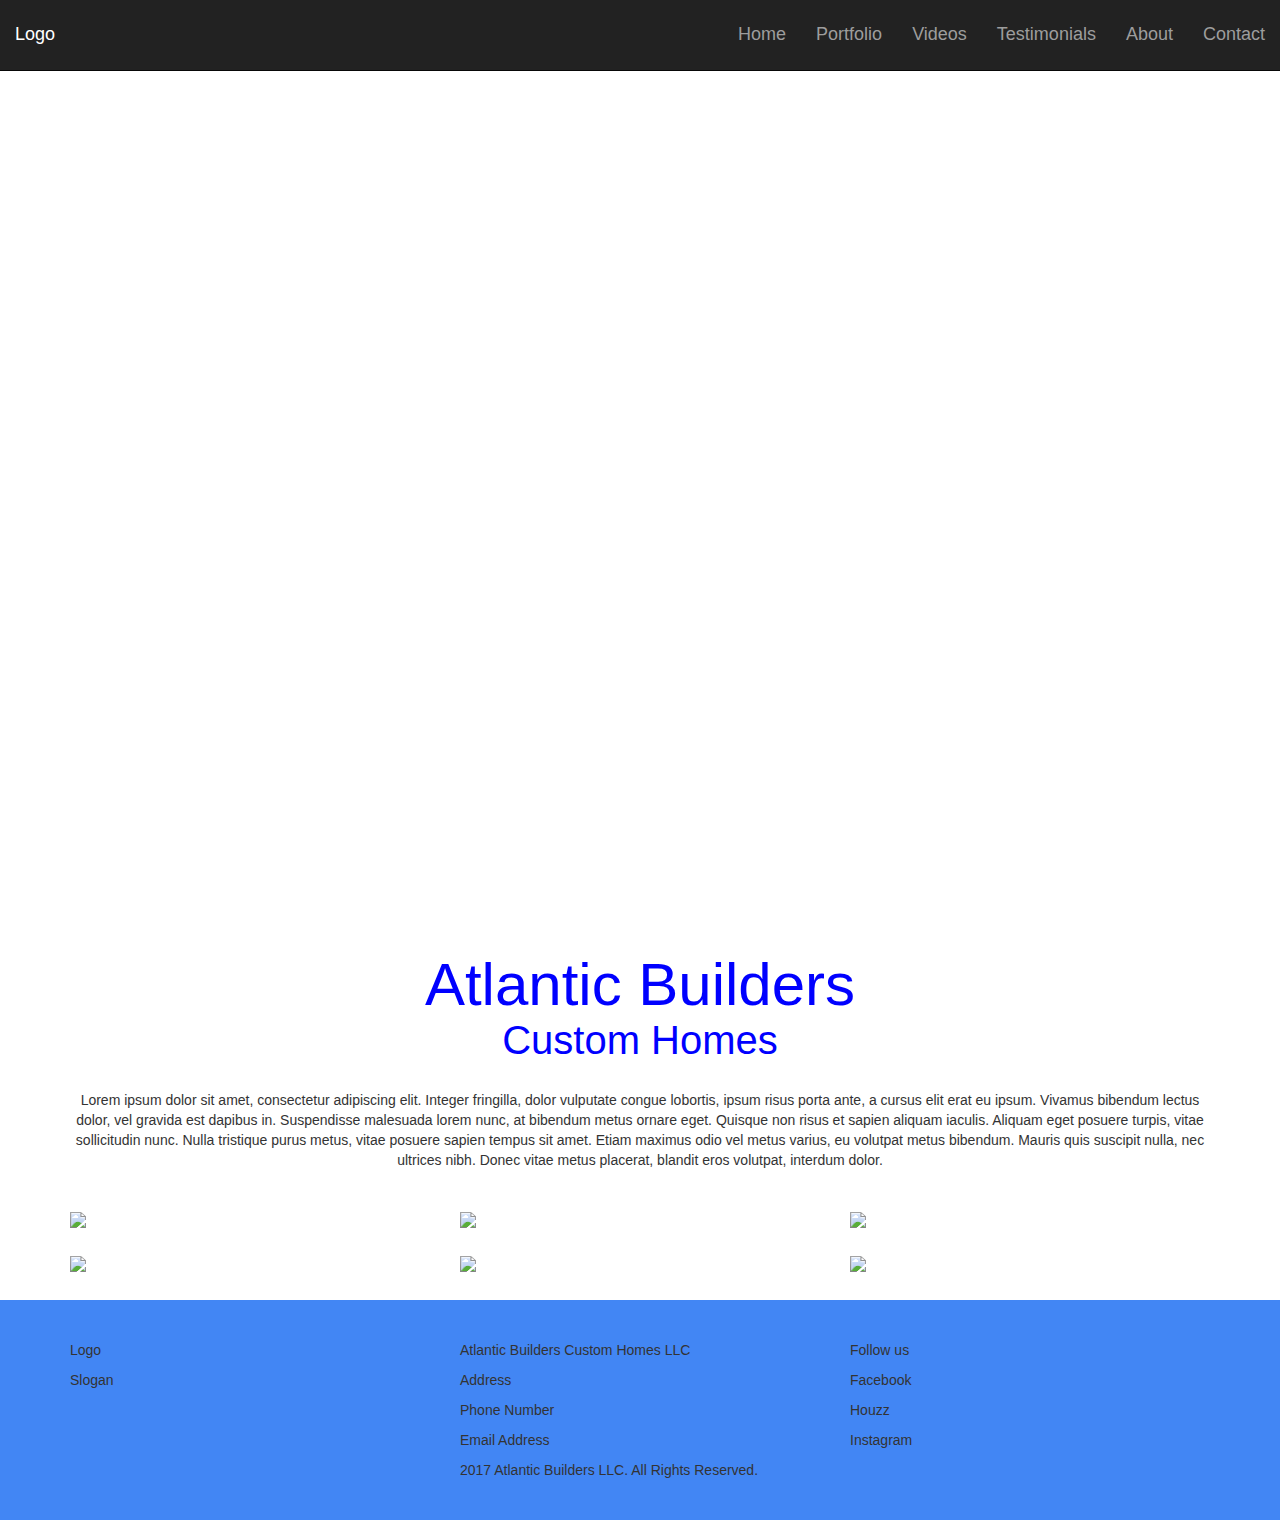
==== index.html @ 10821167 "renamed css file" ====
<!DOCTYPE html>
<html lang="en">
	<head>
		<meta charset="utf-8">
		<meta name="viewport" content="width=device-width, initial-scale=1">
		<meta name="keywords" content="Atlantic Builders, custom homes, new construction, renovations, construction management, builder, monmouth county, rumson, fair haven, little silver, monmouth beach">
		<title>Atlantic Builders</title>
		<link rel="stylesheet" href="https://maxcdn.bootstrapcdn.com/bootstrap/3.3.7/css/bootstrap.min.css">
		<link rel="stylesheet" href="css/style.css">
	</head>
	<body>
		<nav class="navbar navbar-inverse navbar-fixed-top">
			<div class="container-fluid">
				<div class="navbar-header">
					<button type="button" class="navbar-toggle collapsed" data-toggle="collapse" data-target="#bs-example-navbar-collapse-1" aria-expanded="false">
						<span class="sr-only">Toggle navigation</span>
						<span class="icon-bar"></span>
						<span class="icon-bar"></span>
						<span class="icon-bar"></span>
					</button>
					<a class="navbar-brand" href="#"><h4>Logo</h4></a>
				</div>
				<div class="collapse navbar-collapse" id="bs-example-navbar-collapse-1">
					<ul class="nav navbar-nav navbar-right">
						<li><a href="#"><h4>Home</h4></a></li>
						<li><a href="#"><h4>Portfolio</h4></a></li>
						<li><a href="#"><h4>Videos</h4></a></li>
						<li><a href="#"><h4>Testimonials</h4></a></li>
						<li><a href="#"><h4>About</h4></a></li>
						<li><a href="#"><h4>Contact</h4></a></li>
					</ul>
				</div>
			</div>
		</nav>
		<div class="container-fluid" id="main-img"></div>
		<div class="container">
			<div class="row">
				<div class="col-lg-12">
					<div class="atlantic-header">
						<h1>Atlantic Builders</h1>
						<h2>Custom Homes</h2>
					</div>
				</div>
			</div>
			<div class="row">
				<div class="col-lg-12">
					<div class="atlantic-info">
						<p>Lorem ipsum dolor sit amet, consectetur adipiscing elit. Integer fringilla, dolor vulputate congue lobortis, ipsum risus porta ante, 
						a cursus elit erat eu ipsum. Vivamus bibendum lectus dolor, vel gravida est dapibus in. Suspendisse malesuada lorem nunc, at bibendum 
						metus ornare eget. Quisque non risus et sapien aliquam iaculis. Aliquam eget posuere turpis, vitae sollicitudin nunc. Nulla tristique 
						purus metus, vitae posuere sapien tempus sit amet. Etiam maximus odio vel metus varius, eu volutpat metus bibendum. Mauris quis suscipit 
						nulla, nec ultrices nibh. Donec vitae metus placerat, blandit eros volutpat, interdum dolor.</p>
					</div>
				</div>
			</div>
			<div class="row">
				<div class="col-md-4 col-sm-6 col-xs-12">
					<img class="img-responsive body-photo" src="https://previews.123rf.com/images/svanhorn/svanhorn0612/svanhorn061200020/710674-Luxury-house-Stock-Photo.jpg"/>
				</div>
				<div class="col-md-4 col-sm-6 col-xs-12">
					<img class="img-responsive body-photo" src="https://previews.123rf.com/images/svanhorn/svanhorn0612/svanhorn061200020/710674-Luxury-house-Stock-Photo.jpg"/>
				</div>
				<div class="col-md-4 col-sm-6 col-xs-12">
					<img class="img-responsive body-photo" src="https://previews.123rf.com/images/svanhorn/svanhorn0612/svanhorn061200020/710674-Luxury-house-Stock-Photo.jpg"/>
				</div>
				<div class="col-md-4 col-sm-6 col-xs-12">
					<img class="img-responsive body-photo" src="https://previews.123rf.com/images/svanhorn/svanhorn0612/svanhorn061200020/710674-Luxury-house-Stock-Photo.jpg"/>
				</div>
				<div class="col-md-4 col-sm-6 col-xs-12">
					<img class="img-responsive body-photo" src="https://previews.123rf.com/images/svanhorn/svanhorn0612/svanhorn061200020/710674-Luxury-house-Stock-Photo.jpg"/>
				</div>
				<div class="col-md-4 col-sm-6 col-xs-12">
					<img class="img-responsive body-photo" src="https://previews.123rf.com/images/svanhorn/svanhorn0612/svanhorn061200020/710674-Luxury-house-Stock-Photo.jpg"/>
				</div>
			</div>
		</div>
		<div class="footer">
			<div class="container">
				<div class="row">
					<div class="col-md-4 col-sm-12 col-xs-12 footer-border footer-col1">
						<p>Logo</p>
						<p>Slogan</p>
					</div>
					<div class="col-md-4 col-sm-6 col-xs-12 footer-border footer-col2">
						<p>Atlantic Builders Custom Homes LLC</p>
						<p>Address</p>
						<p>Phone Number</p>
						<p>Email Address</p>
						<p>2017 Atlantic Builders LLC. All Rights Reserved.</p>
					</div>
					<div class="col-md-4 col-sm-6 col-xs-12 footer-col3">
						<p>Follow us</p>
						<p>Facebook</p>
						<p>Houzz</p>
						<p>Instagram</p>
					</div>
				</div>
			</div>
		</div>
		<script src="https://ajax.googleapis.com/ajax/libs/jquery/3.2.1/jquery.min.js"></script>
		<script src="https://maxcdn.bootstrapcdn.com/bootstrap/3.3.7/js/bootstrap.min.js"></script>
	</body>
</html>
---- css/style.css ----
* {
	box-sizing: border-box;
}

#main-img {
	position: relative;
	background: url("https://static.pexels.com/photos/259597/pexels-photo-259597.jpeg") no-repeat center center;
	background-size: cover;
	height: 65em;
}

.body-photo {
	margin: 0 auto;
	padding-bottom: 2em;
}

.atlantic-header {
	text-align: center;
	margin-top: 3em;
	margin-bottom: 2em;
}

h1 {
	font-size: 60px;
	color: blue;
	margin-bottom: 0;
	padding-bottom: 0;
}

h2 {
	font-size: 40px;
	color: blue;
	margin-top: 0;
	padding-top: 0;
}

.atlantic-info {
	text-align: center;
	margin-bottom: 3em;
}

@media (max-width: 650px) {
	#main-img {
		position: relative;
		background: url("https://static.pexels.com/photos/259597/pexels-photo-259597.jpeg") no-repeat center center;
		background-size: cover;
		height: 20em;
	}
}

.footer {
	padding-top: 40px;
	padding-bottom: 30px;
	max-width: 100%;
	position: relative;
	display: block;
	background-color: #4286f4;
}
/*
.footer-border {
	border-right: 1px solid #000000;
	min-height: 12em;
}

.footer-col1 {
	width: 30%;
	padding-left: 3%;
}

.footer-col2 {
	width: 40%;
	padding-left: 5%;
}

.footer-col3 {
	width: 30%;
	padding-left: 3%;
}
*/
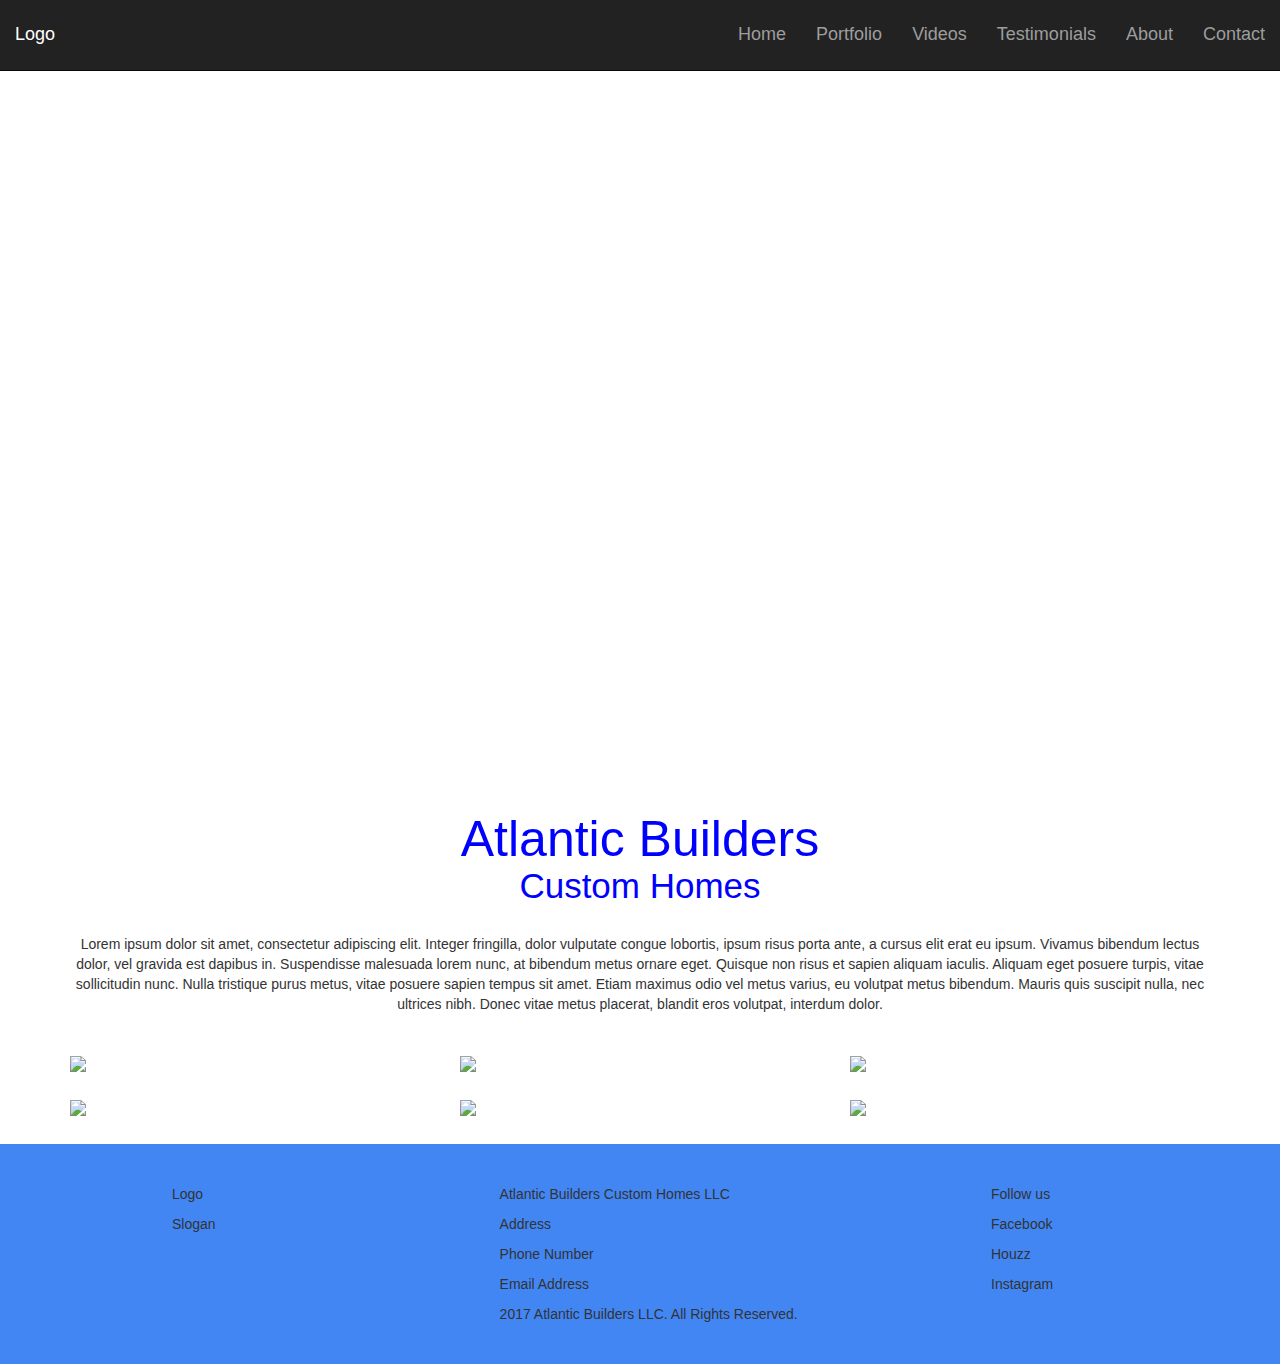
==== commit bc599420: "changed formatting" ====
--- a/index.html
+++ b/index.html
@@ -77,18 +77,18 @@
 		<div class="footer">
 			<div class="container">
 				<div class="row">
-					<div class="col-md-4 col-sm-12 col-xs-12 footer-border footer-col1">
+					<div class="col-md-4 col-sm-12 col-xs-12 footer-1">
 						<p>Logo</p>
 						<p>Slogan</p>
 					</div>
-					<div class="col-md-4 col-sm-6 col-xs-12 footer-border footer-col2">
+					<div class="col-md-4 col-sm-6 col-xs-12 footer-2">
 						<p>Atlantic Builders Custom Homes LLC</p>
 						<p>Address</p>
 						<p>Phone Number</p>
 						<p>Email Address</p>
 						<p>2017 Atlantic Builders LLC. All Rights Reserved.</p>
 					</div>
-					<div class="col-md-4 col-sm-6 col-xs-12 footer-col3">
+					<div class="col-md-4 col-sm-6 col-xs-12 footer-3">
 						<p>Follow us</p>
 						<p>Facebook</p>
 						<p>Houzz</p>
--- a/css/style.css
+++ b/css/style.css
@@ -6,7 +6,7 @@
 	position: relative;
 	background: url("https://static.pexels.com/photos/259597/pexels-photo-259597.jpeg") no-repeat center center;
 	background-size: cover;
-	height: 65em;
+	height: 55em;
 }
 
 .body-photo {
@@ -21,14 +21,14 @@
 }
 
 h1 {
-	font-size: 60px;
+	font-size: 50px;
 	color: blue;
 	margin-bottom: 0;
 	padding-bottom: 0;
 }
 
 h2 {
-	font-size: 40px;
+	font-size: 35px;
 	color: blue;
 	margin-top: 0;
 	padding-top: 0;
@@ -56,24 +56,22 @@
 	display: block;
 	background-color: #4286f4;
 }
-/*
-.footer-border {
-	border-right: 1px solid #000000;
-	min-height: 12em;
+
+.border {
+	border: 2px solid black;
 }
 
-.footer-col1 {
+.footer-1 {
 	width: 30%;
-	padding-left: 3%;
+	padding-left: 10%;
 }
 
-.footer-col2 {
+.footer-2 {
 	width: 40%;
-	padding-left: 5%;
+	padding-left: 8%;
 }
 
-.footer-col3 {
+.footer-3 {
 	width: 30%;
-	padding-left: 3%;
+	padding-left: 10%;
 }
-*/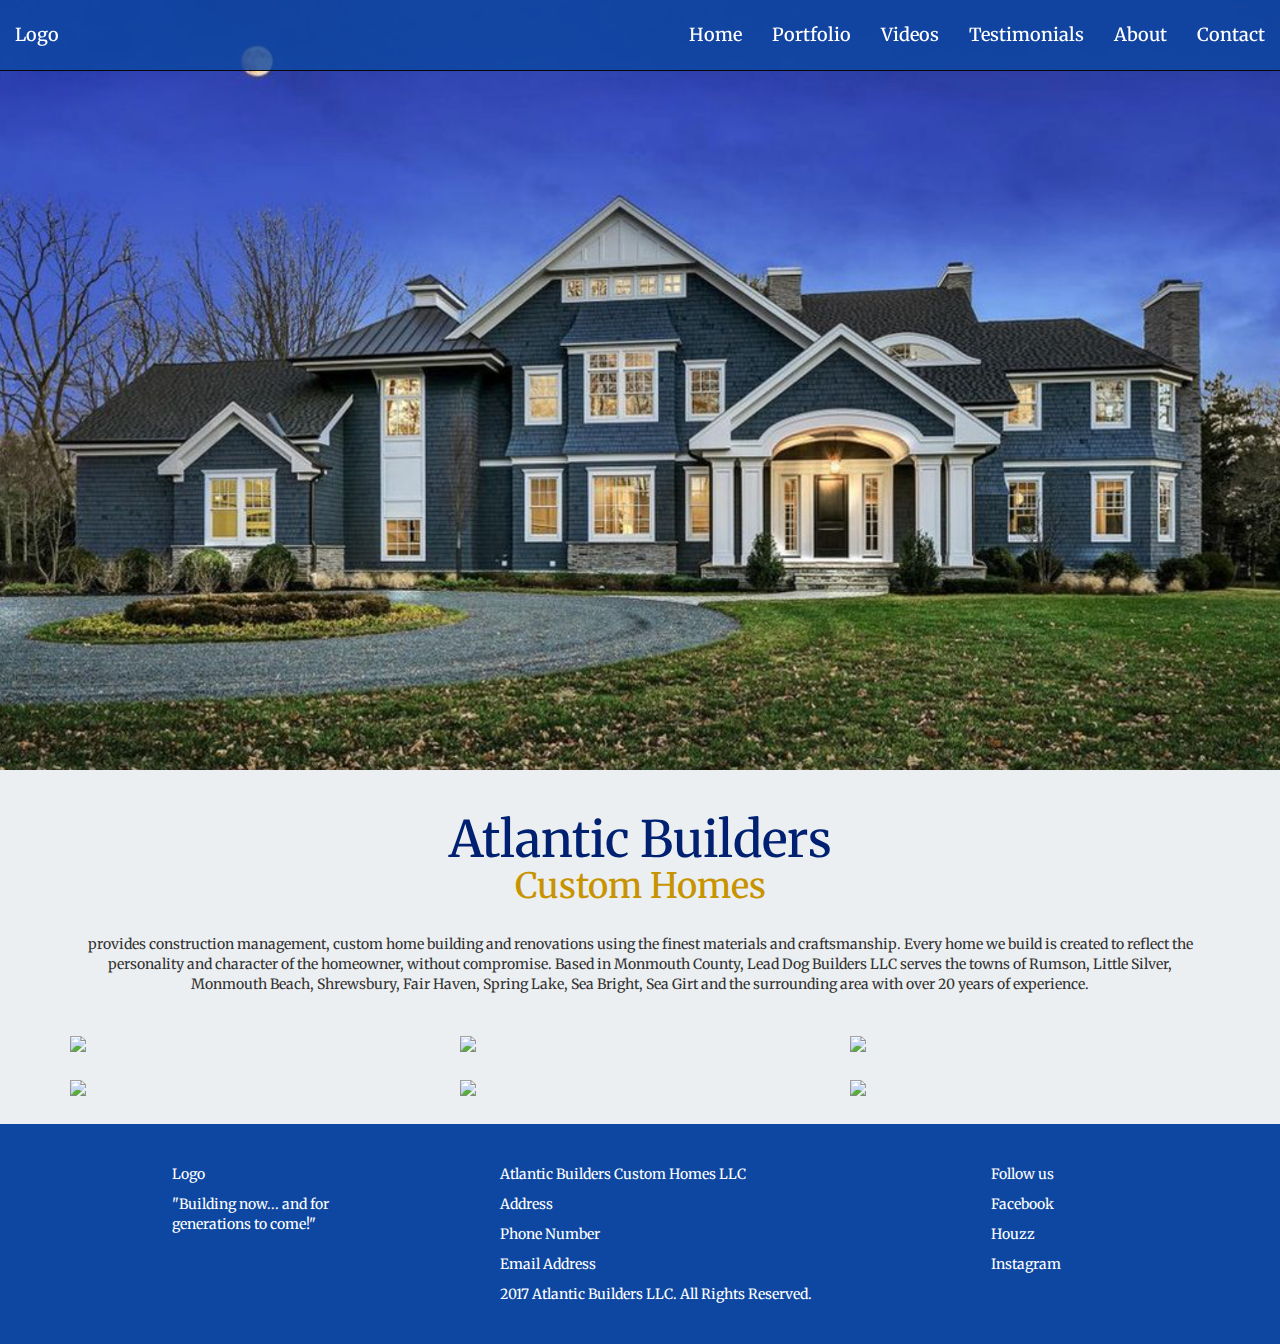
==== commit aa6c20f8: "chose fonts, colors, updated design" ====
--- a/index.html
+++ b/index.html
@@ -5,6 +5,7 @@
 		<meta name="viewport" content="width=device-width, initial-scale=1">
 		<meta name="keywords" content="Atlantic Builders, custom homes, new construction, renovations, construction management, builder, monmouth county, rumson, fair haven, little silver, monmouth beach">
 		<title>Atlantic Builders</title>
+		<link href="https://fonts.googleapis.com/css?family=Merriweather" rel="stylesheet">
 		<link rel="stylesheet" href="https://maxcdn.bootstrapcdn.com/bootstrap/3.3.7/css/bootstrap.min.css">
 		<link rel="stylesheet" href="css/style.css">
 	</head>
@@ -18,21 +19,21 @@
 						<span class="icon-bar"></span>
 						<span class="icon-bar"></span>
 					</button>
-					<a class="navbar-brand" href="#"><h4>Logo</h4></a>
+					<a class="navbar-brand" href="index.html"><h4>Logo</h4></a>
 				</div>
 				<div class="collapse navbar-collapse" id="bs-example-navbar-collapse-1">
 					<ul class="nav navbar-nav navbar-right">
-						<li><a href="#"><h4>Home</h4></a></li>
-						<li><a href="#"><h4>Portfolio</h4></a></li>
-						<li><a href="#"><h4>Videos</h4></a></li>
-						<li><a href="#"><h4>Testimonials</h4></a></li>
-						<li><a href="#"><h4>About</h4></a></li>
-						<li><a href="#"><h4>Contact</h4></a></li>
+						<li><a href="index.html"><h4>Home</h4></a></li>
+						<li><a href="portfolio.html"><h4>Portfolio</h4></a></li>
+						<li><a href="videos.html"><h4>Videos</h4></a></li>
+						<li><a href="testimonials.html"><h4>Testimonials</h4></a></li>
+						<li><a href="about.html"><h4>About</h4></a></li>
+						<li><a href="contact.html"><h4>Contact</h4></a></li>
 					</ul>
 				</div>
 			</div>
 		</nav>
-		<div class="container-fluid" id="main-img"></div>
+		<div class="container-fluid" id="home-img"></div>
 		<div class="container">
 			<div class="row">
 				<div class="col-lg-12">
@@ -45,11 +46,10 @@
 			<div class="row">
 				<div class="col-lg-12">
 					<div class="atlantic-info">
-						<p>Lorem ipsum dolor sit amet, consectetur adipiscing elit. Integer fringilla, dolor vulputate congue lobortis, ipsum risus porta ante, 
-						a cursus elit erat eu ipsum. Vivamus bibendum lectus dolor, vel gravida est dapibus in. Suspendisse malesuada lorem nunc, at bibendum 
-						metus ornare eget. Quisque non risus et sapien aliquam iaculis. Aliquam eget posuere turpis, vitae sollicitudin nunc. Nulla tristique 
-						purus metus, vitae posuere sapien tempus sit amet. Etiam maximus odio vel metus varius, eu volutpat metus bibendum. Mauris quis suscipit 
-						nulla, nec ultrices nibh. Donec vitae metus placerat, blandit eros volutpat, interdum dolor.</p>
+						<p>provides construction management, custom home building and renovations using the finest materials and craftsmanship. 
+						Every home we build is created to reflect the personality and character of the homeowner, without compromise. Based in 
+						Monmouth County, Lead Dog Builders LLC serves the towns of Rumson, Little Silver, Monmouth Beach, Shrewsbury, Fair Haven, 
+						Spring Lake, Sea Bright, Sea Girt and the surrounding area with over 20 years of experience.</p>
 					</div>
 				</div>
 			</div>
@@ -77,18 +77,18 @@
 		<div class="footer">
 			<div class="container">
 				<div class="row">
-					<div class="col-md-4 col-sm-12 col-xs-12 footer-1">
+					<div class="col-md-4 col-sm-12 col-xs-12 footer-1 footer-style">
 						<p>Logo</p>
-						<p>Slogan</p>
+						<p>"Building now... and for generations to come!"</p>
 					</div>
-					<div class="col-md-4 col-sm-6 col-xs-12 footer-2">
+					<div class="col-md-4 col-sm-6 col-xs-12 footer-2 footer-style">
 						<p>Atlantic Builders Custom Homes LLC</p>
 						<p>Address</p>
 						<p>Phone Number</p>
 						<p>Email Address</p>
 						<p>2017 Atlantic Builders LLC. All Rights Reserved.</p>
 					</div>
-					<div class="col-md-4 col-sm-6 col-xs-12 footer-3">
+					<div class="col-md-4 col-sm-6 col-xs-12 footer-3 footer-style">
 						<p>Follow us</p>
 						<p>Facebook</p>
 						<p>Houzz</p>
--- a/css/style.css
+++ b/css/style.css
@@ -2,16 +2,39 @@
 	box-sizing: border-box;
 }
 
-#main-img {
+body {
+	background-color: #eceff1;
+}
+
+.navbar {
+
+}
+
+.navbar-inverse {
+	background-color: #0d47a1;
+	background-color: rgba(13, 71, 161, 0.8);
+}
+
+#home-img {
 	position: relative;
-	background: url("https://static.pexels.com/photos/259597/pexels-photo-259597.jpeg") no-repeat center center;
+	background: url("../img/Screen Shot 2017-06-09 at 10.12.54 AM.png") no-repeat center center;
 	background-size: cover;
 	height: 55em;
 }
 
+.main-img {
+	position: relative;
+	background: url("https://previews.123rf.com/images/marincas_andrei/marincas_andrei1110/marincas_andrei111000262/10740538-under-construction-banner-Stock-Vector-construction.jpg") no-repeat center center;
+	background-size: cover;
+	height: 30em;
+}
+
+.body-area {
+	margin: 3em 0;
+}
+
 .body-photo {
-	margin: 0 auto;
-	padding-bottom: 2em;
+	margin-bottom: 2em;
 }
 
 .atlantic-header {
@@ -20,16 +43,27 @@
 	margin-bottom: 2em;
 }
 
+p {
+	font-family: 'Merriweather', serif;
+}
+
+h4 {
+	font-family: 'Merriweather', serif;
+	color: white;
+}
+
 h1 {
+	font-family: 'Merriweather', serif;
 	font-size: 50px;
-	color: blue;
+	color: #002171;
 	margin-bottom: 0;
 	padding-bottom: 0;
 }
 
 h2 {
+	font-family: 'Merriweather', serif;
 	font-size: 35px;
-	color: blue;
+	color: #c79400;
 	margin-top: 0;
 	padding-top: 0;
 }
@@ -54,7 +88,7 @@
 	max-width: 100%;
 	position: relative;
 	display: block;
-	background-color: #4286f4;
+	background-color: #0d47a1;
 }
 
 .border {
@@ -75,3 +109,7 @@
 	width: 30%;
 	padding-left: 10%;
 }
+
+.footer-style {
+	color: white;
+}
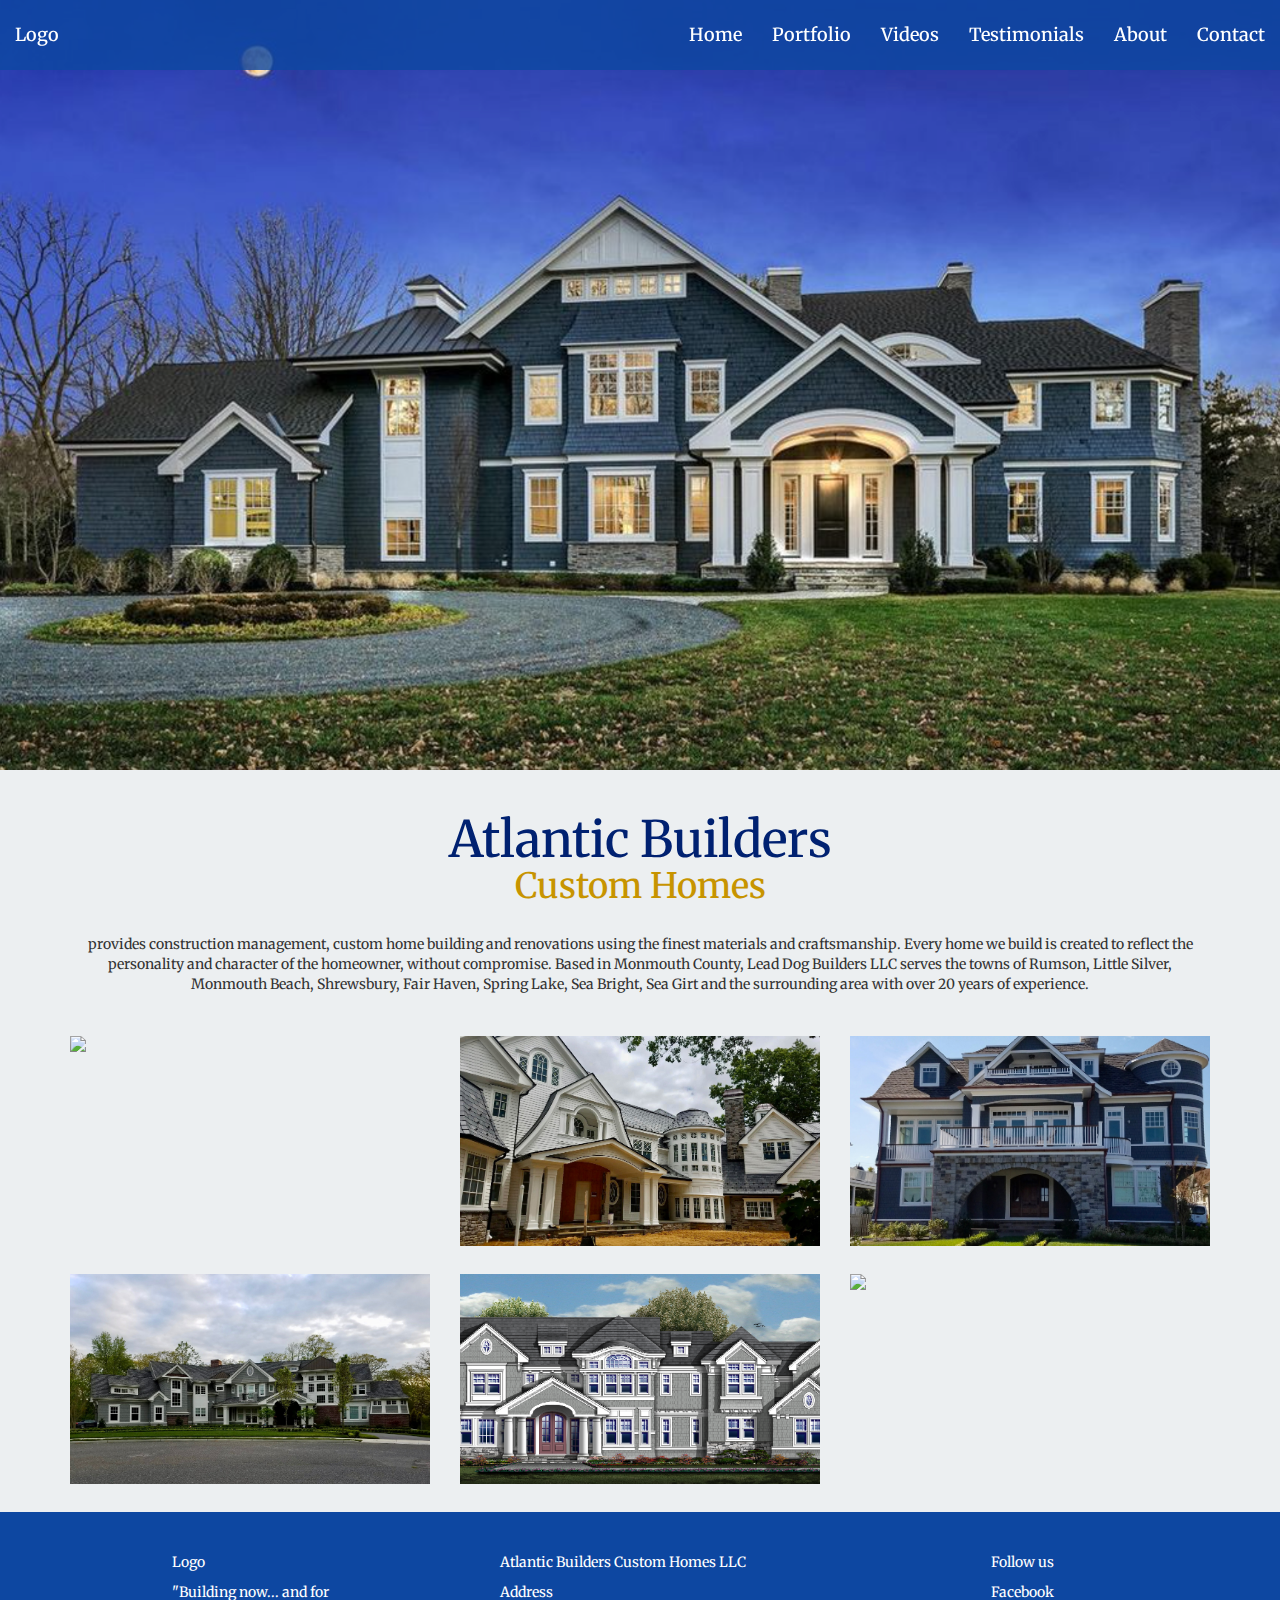
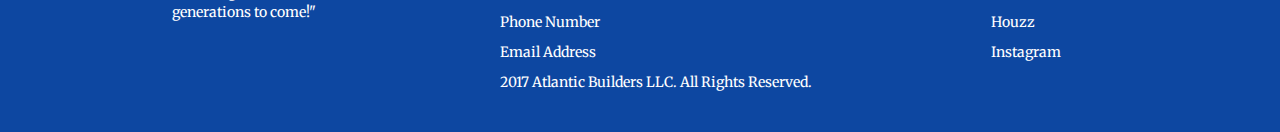
==== commit b2032ad4: "updated main 6 imgs" ====
--- a/index.html
+++ b/index.html
@@ -54,23 +54,23 @@
 				</div>
 			</div>
 			<div class="row">
-				<div class="col-md-4 col-sm-6 col-xs-12">
-					<img class="img-responsive body-photo" src="https://previews.123rf.com/images/svanhorn/svanhorn0612/svanhorn061200020/710674-Luxury-house-Stock-Photo.jpg"/>
+				<div class="col-md-4 col-sm-6 col-xs-12 main-container">
+					<img class="img-responsive main-photo center-block" src="img/IMG_1978.jpg"/>
 				</div>
-				<div class="col-md-4 col-sm-6 col-xs-12">
-					<img class="img-responsive body-photo" src="https://previews.123rf.com/images/svanhorn/svanhorn0612/svanhorn061200020/710674-Luxury-house-Stock-Photo.jpg"/>
+				<div class="col-md-4 col-sm-6 col-xs-12 main-container">
+					<img class="img-responsive main-photo center-block" src="img/IMG_1923.jpg"/>
 				</div>
-				<div class="col-md-4 col-sm-6 col-xs-12">
-					<img class="img-responsive body-photo" src="https://previews.123rf.com/images/svanhorn/svanhorn0612/svanhorn061200020/710674-Luxury-house-Stock-Photo.jpg"/>
+				<div class="col-md-4 col-sm-6 col-xs-12 main-container">
+					<img class="img-responsive main-photo center-block" src="img/IMG_1912.jpg"/>
 				</div>
-				<div class="col-md-4 col-sm-6 col-xs-12">
-					<img class="img-responsive body-photo" src="https://previews.123rf.com/images/svanhorn/svanhorn0612/svanhorn061200020/710674-Luxury-house-Stock-Photo.jpg"/>
+				<div class="col-md-4 col-sm-6 col-xs-12 main-container">
+					<img class="img-responsive main-photo center-block" src="img/IMG_1921.jpg"/>
 				</div>
-				<div class="col-md-4 col-sm-6 col-xs-12">
-					<img class="img-responsive body-photo" src="https://previews.123rf.com/images/svanhorn/svanhorn0612/svanhorn061200020/710674-Luxury-house-Stock-Photo.jpg"/>
+				<div class="col-md-4 col-sm-6 col-xs-12 main-container">
+					<img class="img-responsive main-photo center-block" src="img/Buttonwood.png"/>
 				</div>
-				<div class="col-md-4 col-sm-6 col-xs-12">
-					<img class="img-responsive body-photo" src="https://previews.123rf.com/images/svanhorn/svanhorn0612/svanhorn061200020/710674-Luxury-house-Stock-Photo.jpg"/>
+				<div class="col-md-4 col-sm-6 col-xs-12 main-container">
+					<img class="img-responsive main-photo center-block" src="img/DSC_0429 2.jpg"/>
 				</div>
 			</div>
 		</div>
--- a/css/style.css
+++ b/css/style.css
@@ -7,11 +7,11 @@
 }
 
 .navbar {
-
+	border: 0;
 }
 
 .navbar-inverse {
-	background-color: #0d47a1;
+	background-color: #c79400;
 	background-color: rgba(13, 71, 161, 0.8);
 }
 
@@ -34,7 +34,31 @@
 }
 
 .body-photo {
+	min-height: 100%;
+	width: 100%;
+}
+
+.main-photo {
+	object-fit: cover;
+	min-width: 100%;
+	min-height: 100%;
+}
+
+.main-container {
+	display: flex;
+	justify-content: center;
+	align-items: center;
+	height: 15em;
+	margin-bottom: 2em;	
+	overflow: hidden;
+}
+
+.portfolio-container {
+	display: flex;
+	align-items: center;
 	margin-bottom: 2em;
+	height: 500px;
+	overflow: hidden;
 }
 
 .atlantic-header {
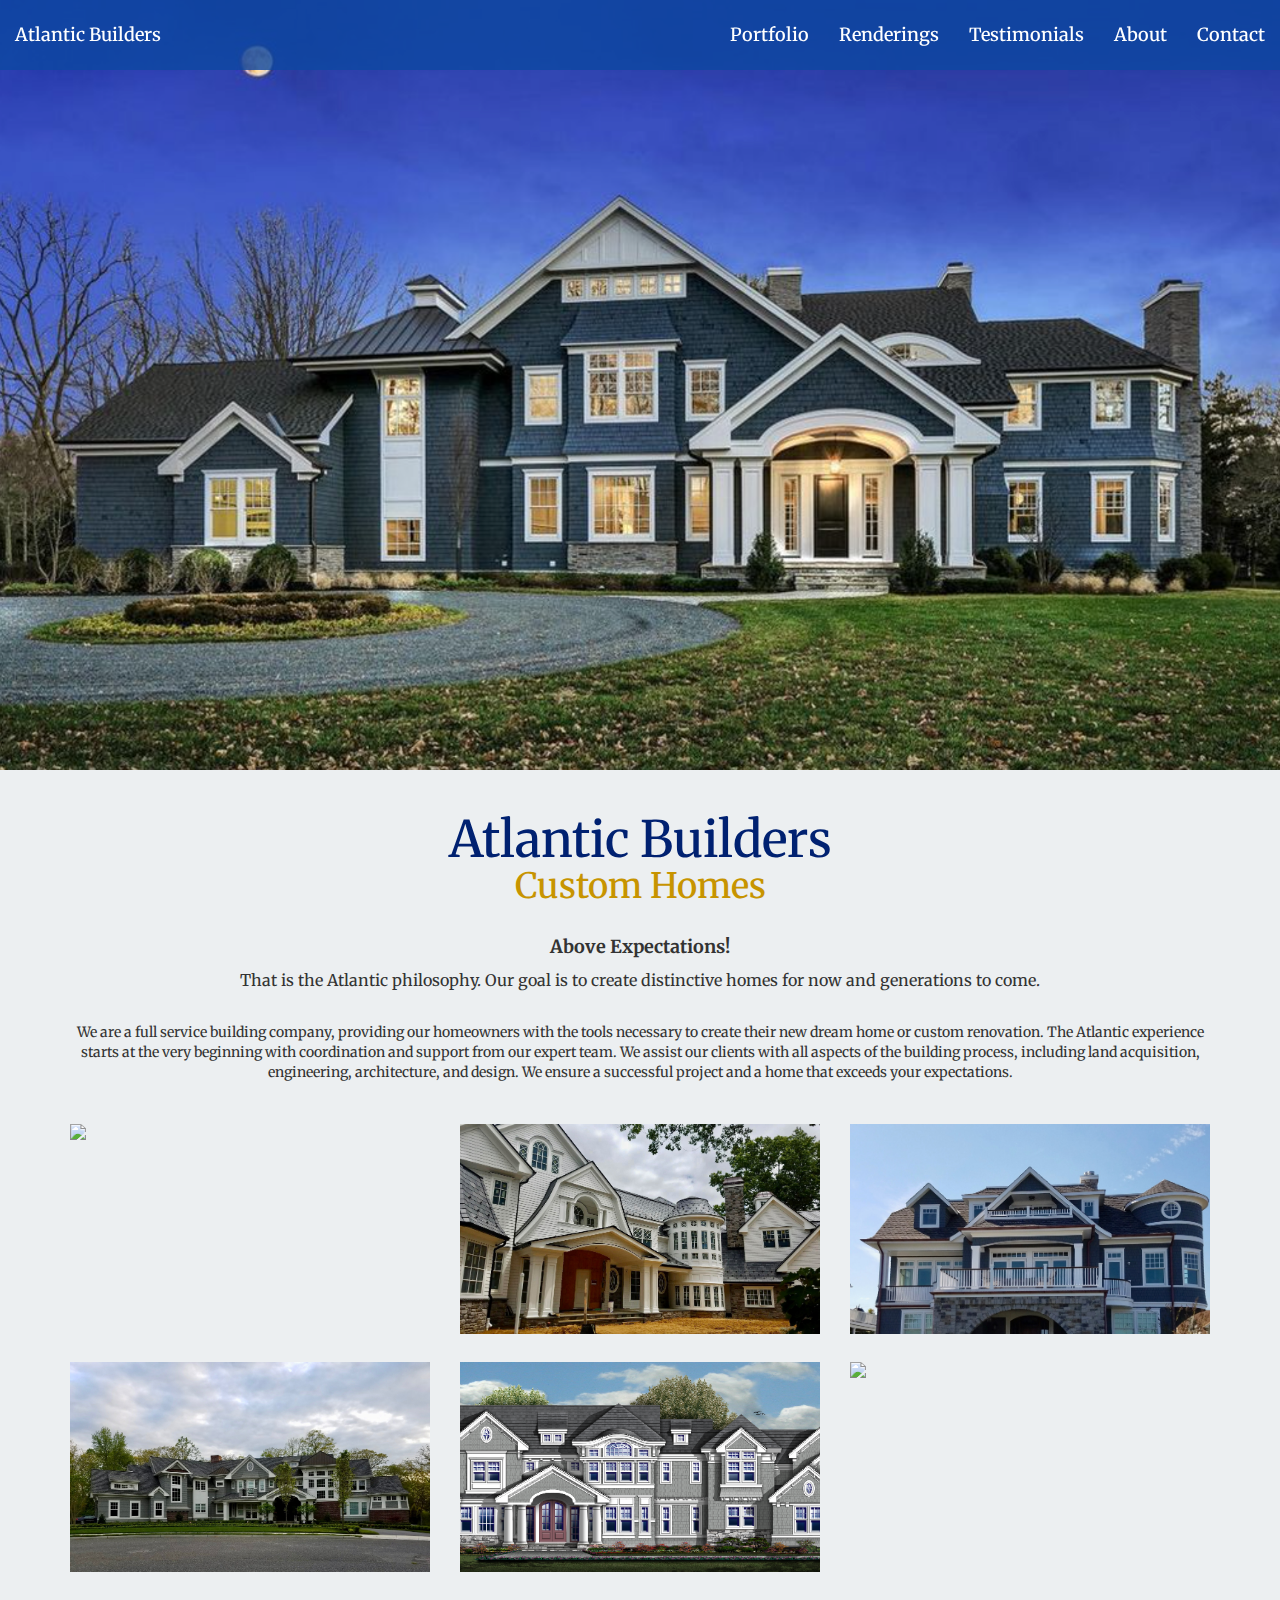
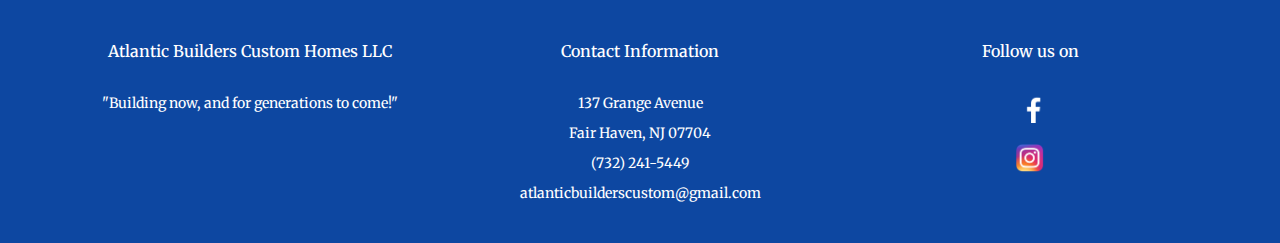
==== commit 94b6ec82: "added ability to expand photos" ====
--- a/index.html
+++ b/index.html
@@ -8,6 +8,8 @@
 		<link href="https://fonts.googleapis.com/css?family=Merriweather" rel="stylesheet">
 		<link rel="stylesheet" href="https://maxcdn.bootstrapcdn.com/bootstrap/3.3.7/css/bootstrap.min.css">
 		<link rel="stylesheet" href="css/style.css">
+		<link href="css/lightbox.css" rel="stylesheet">
+		
 	</head>
 	<body>
 		<nav class="navbar navbar-inverse navbar-fixed-top">
@@ -19,13 +21,12 @@
 						<span class="icon-bar"></span>
 						<span class="icon-bar"></span>
 					</button>
-					<a class="navbar-brand" href="index.html"><h4>Logo</h4></a>
+					<a class="navbar-brand" href="index.html"><h4>Atlantic Builders</h4></a>
 				</div>
 				<div class="collapse navbar-collapse" id="bs-example-navbar-collapse-1">
 					<ul class="nav navbar-nav navbar-right">
-						<li><a href="index.html"><h4>Home</h4></a></li>
 						<li><a href="portfolio.html"><h4>Portfolio</h4></a></li>
-						<li><a href="videos.html"><h4>Videos</h4></a></li>
+						<li><a href="videos.html"><h4>Renderings</h4></a></li>
 						<li><a href="testimonials.html"><h4>Testimonials</h4></a></li>
 						<li><a href="about.html"><h4>About</h4></a></li>
 						<li><a href="contact.html"><h4>Contact</h4></a></li>
@@ -46,58 +47,87 @@
 			<div class="row">
 				<div class="col-lg-12">
 					<div class="atlantic-info">
-						<p>provides construction management, custom home building and renovations using the finest materials and craftsmanship. 
-						Every home we build is created to reflect the personality and character of the homeowner, without compromise. Based in 
-						Monmouth County, Lead Dog Builders LLC serves the towns of Rumson, Little Silver, Monmouth Beach, Shrewsbury, Fair Haven, 
-						Spring Lake, Sea Bright, Sea Girt and the surrounding area with over 20 years of experience.</p>
+						<p class="index-text">Above Expectations!</p>
+						<p class="index-subtext">That is the Atlantic philosophy. Our goal is to create distinctive homes for now and generations to come.</p>
+						<br/>
+						<p>We are a full service building company, providing our homeowners with the tools necessary to create their 
+						new dream home or custom renovation. The Atlantic experience starts at the very beginning with coordination 
+						and support from our expert team. We assist our clients with all aspects of the building process, 
+						including land acquisition, engineering, architecture, and design. We ensure a successful project 
+						and a home that exceeds your expectations.</p>
 					</div>
 				</div>
 			</div>
 			<div class="row">
 				<div class="col-md-4 col-sm-6 col-xs-12 main-container">
-					<img class="img-responsive main-photo center-block" src="img/IMG_1978.jpg"/>
+					<a class="no-border" href="img/IMG_1978.jpg" data-lightbox="index-imgs">
+						<img class="img-responsive main-photo center-block" src="img/IMG_1978.jpg"/>
+					</a>
 				</div>
 				<div class="col-md-4 col-sm-6 col-xs-12 main-container">
-					<img class="img-responsive main-photo center-block" src="img/IMG_1923.jpg"/>
+					<a class="no-border" href="img/IMG_1923.jpg" data-lightbox="index-imgs">
+						<img class="img-responsive main-photo center-block" src="img/IMG_1923.jpg"/>
+					</a>
 				</div>
 				<div class="col-md-4 col-sm-6 col-xs-12 main-container">
-					<img class="img-responsive main-photo center-block" src="img/IMG_1912.jpg"/>
+					<a class="no-border" href="img/IMG_1912.jpg" data-lightbox="index-imgs">
+						<img class="img-responsive main-photo center-block" src="img/IMG_1912.jpg"/>
+					</a>
 				</div>
 				<div class="col-md-4 col-sm-6 col-xs-12 main-container">
-					<img class="img-responsive main-photo center-block" src="img/IMG_1921.jpg"/>
+					<a class="no-border" href="img/IMG_1921.jpg" data-lightbox="index-imgs">
+						<img class="img-responsive main-photo center-block" src="img/IMG_1921.jpg"/>
+					</a>
 				</div>
 				<div class="col-md-4 col-sm-6 col-xs-12 main-container">
-					<img class="img-responsive main-photo center-block" src="img/Buttonwood.png"/>
+					<a class="no-border" href="img/Buttonwood.png" data-lightbox="index-imgs">
+						<img class="img-responsive main-photo" src="img/Buttonwood.png"/>
+					</a>
 				</div>
 				<div class="col-md-4 col-sm-6 col-xs-12 main-container">
-					<img class="img-responsive main-photo center-block" src="img/DSC_0429 2.jpg"/>
+					<a class="no-border" href="img/DSC_0429 2.jpg" data-lightbox="index-imgs">
+						<img class="img-responsive main-photo center-block" src="img/DSC_0429 2.jpg"/>
+					</a>
 				</div>
 			</div>
 		</div>
 		<div class="footer">
 			<div class="container">
 				<div class="row">
-					<div class="col-md-4 col-sm-12 col-xs-12 footer-1 footer-style">
-						<p>Logo</p>
-						<p>"Building now... and for generations to come!"</p>
+					<div class="col-md-4 col-sm-12 col-xs-12 footer-style">
+						<p class="footer-header">Atlantic Builders Custom Homes LLC</p>
+						<br/>
+						<p>"Building now, and for generations to come!"</p>
 					</div>
-					<div class="col-md-4 col-sm-6 col-xs-12 footer-2 footer-style">
-						<p>Atlantic Builders Custom Homes LLC</p>
-						<p>Address</p>
-						<p>Phone Number</p>
-						<p>Email Address</p>
-						<p>2017 Atlantic Builders LLC. All Rights Reserved.</p>
+					<div class="col-md-4 col-sm-6 col-xs-12 footer-style">
+						<p class="footer-header">Contact Information</p>
+						<br/>
+						<p>137 Grange Avenue</p>
+						<p>Fair Haven, NJ 07704</p>
+						<p>(732) 241-5449</p>
+						<p>atlanticbuilderscustom@gmail.com</p>
 					</div>
-					<div class="col-md-4 col-sm-6 col-xs-12 footer-3 footer-style">
-						<p>Follow us</p>
-						<p>Facebook</p>
-						<p>Houzz</p>
-						<p>Instagram</p>
+					<div class="col-md-4 col-sm-6 col-xs-12 footer-style">
+						<p class="footer-header">Follow us on</p>
+						<br/>
+						<a href="https://www.facebook.com/atlanticbuilderscustomhomes/">
+							<img class="icon-size" src="img/Facebook.png"/>
+						</a>
+						<br/><br/>
+						<a href="https://www.instagram.com/atlanticbuilders_customhomes/">
+							<img class="icon-size" src="img/Instagram.png"/>
+						</a>
 					</div>
 				</div>
 			</div>
 		</div>
 		<script src="https://ajax.googleapis.com/ajax/libs/jquery/3.2.1/jquery.min.js"></script>
 		<script src="https://maxcdn.bootstrapcdn.com/bootstrap/3.3.7/js/bootstrap.min.js"></script>
+		<script src="js/lightbox.js"></script>
+		<script>
+			lightbox.option({
+			  'alwaysShowNavOnTouchDevices': true
+			})
+		</script>
 	</body>
 </html>--- a/css/style.css
+++ b/css/style.css
@@ -15,6 +15,15 @@
 	background-color: rgba(13, 71, 161, 0.8);
 }
 
+.navbar .navbar-nav {
+    display: inline-block;
+    float: none;
+}
+
+.navbar .navbar-collapse {
+    text-align: center;
+}
+
 #home-img {
 	position: relative;
 	background: url("../img/Screen Shot 2017-06-09 at 10.12.54 AM.png") no-repeat center center;
@@ -27,6 +36,15 @@
 	background: url("https://previews.123rf.com/images/marincas_andrei/marincas_andrei1110/marincas_andrei111000262/10740538-under-construction-banner-Stock-Vector-construction.jpg") no-repeat center center;
 	background-size: cover;
 	height: 30em;
+}
+
+.index-text {
+	font-size: 18px;
+	font-weight: 700;
+}
+
+.index-subtext {
+	font-size: 16px;
 }
 
 .body-area {
@@ -82,6 +100,7 @@
 	color: #002171;
 	margin-bottom: 0;
 	padding-bottom: 0;
+	font-weight: 
 }
 
 h2 {
@@ -119,21 +138,23 @@
 	border: 2px solid black;
 }
 
-.footer-1 {
-	width: 30%;
-	padding-left: 10%;
+.icon-size {
+	height: 30px;
+	width: 30px;
 }
 
-.footer-2 {
-	width: 40%;
-	padding-left: 8%;
-}
-
-.footer-3 {
-	width: 30%;
-	padding-left: 10%;
+.footer-header {
+	font-size: 16px;
+	font-weight: 500;
 }
 
 .footer-style {
+	text-align: center;
 	color: white;
 }
+
+.no-border{
+	display:inline-block;
+    width:100%;
+    height:100%;
+}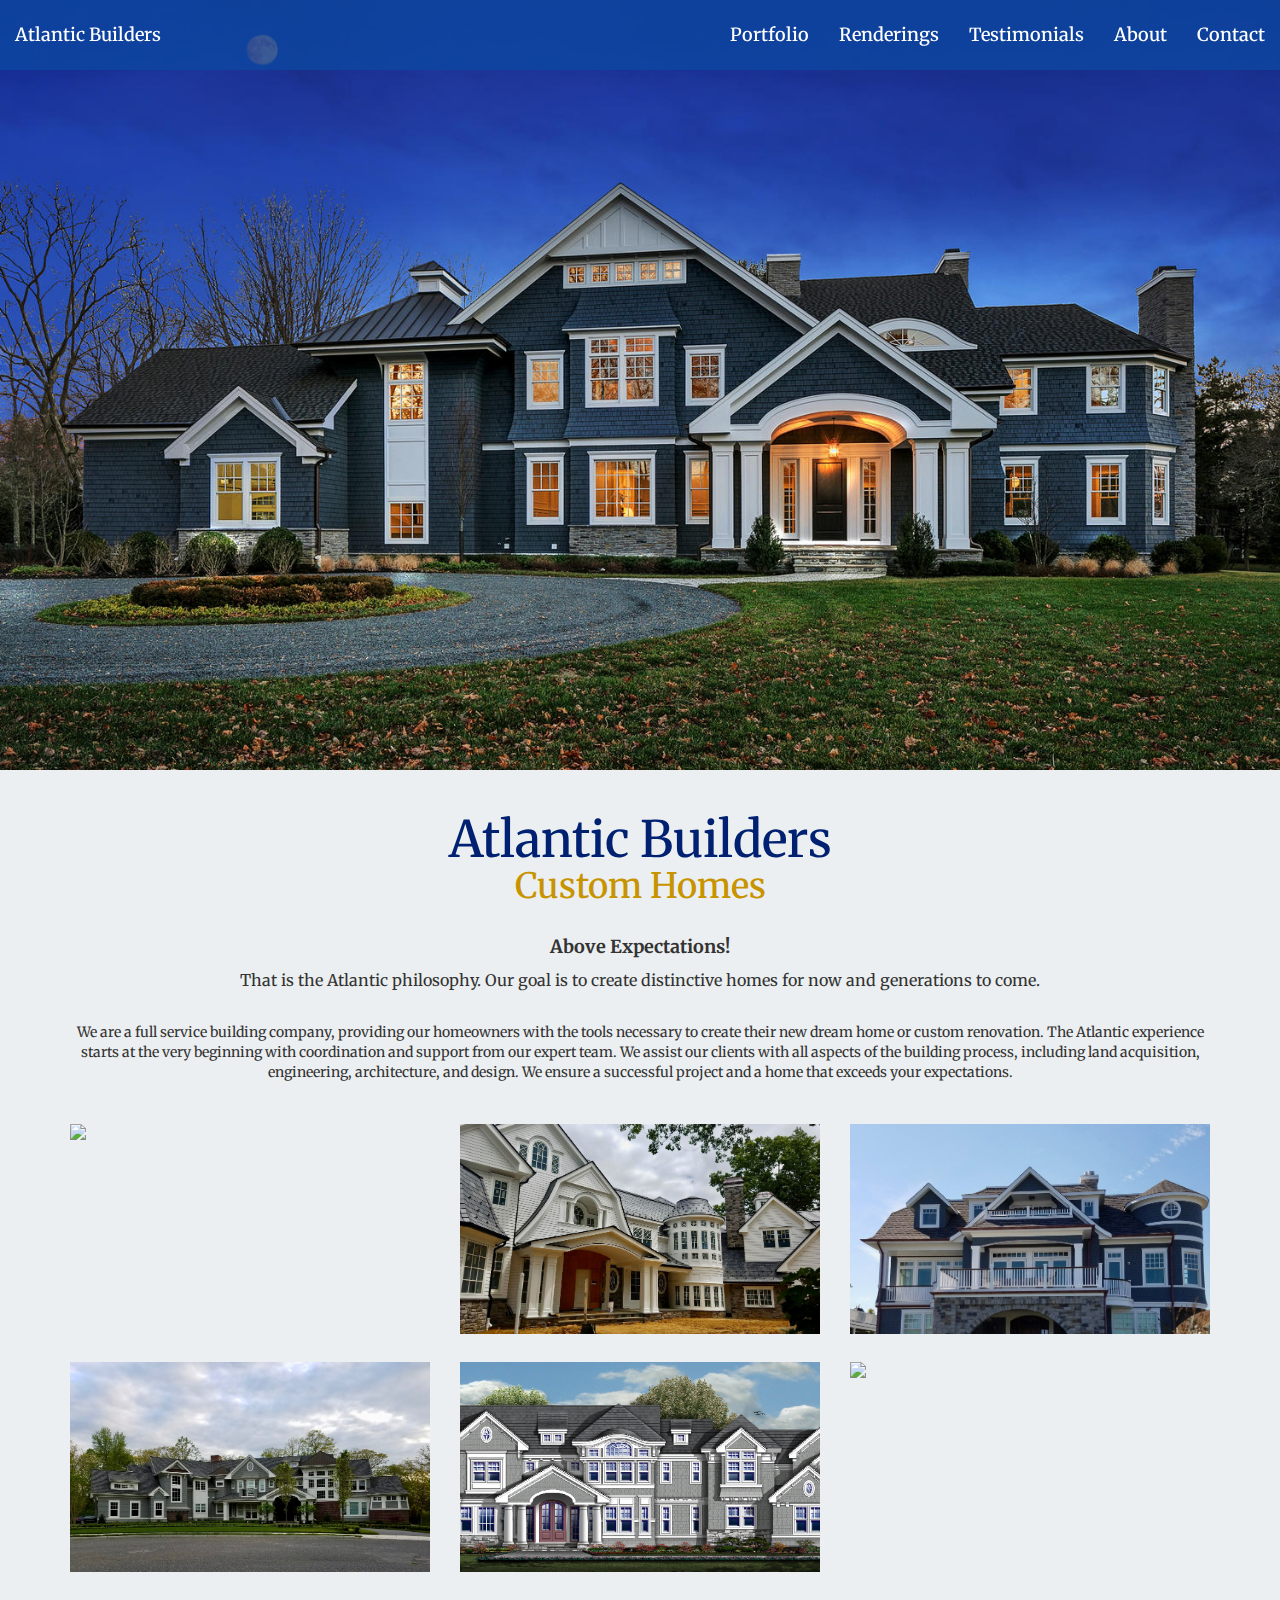
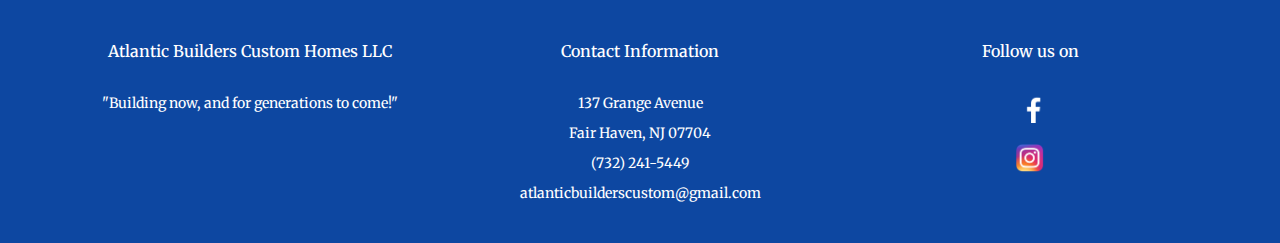
==== commit 6f8ccbec: "Added new images, created contact page, new testimonial" ====
--- a/index.html
+++ b/index.html
@@ -9,7 +9,6 @@
 		<link rel="stylesheet" href="https://maxcdn.bootstrapcdn.com/bootstrap/3.3.7/css/bootstrap.min.css">
 		<link rel="stylesheet" href="css/style.css">
 		<link href="css/lightbox.css" rel="stylesheet">
-		
 	</head>
 	<body>
 		<nav class="navbar navbar-inverse navbar-fixed-top">
@@ -26,7 +25,7 @@
 				<div class="collapse navbar-collapse" id="bs-example-navbar-collapse-1">
 					<ul class="nav navbar-nav navbar-right">
 						<li><a href="portfolio.html"><h4>Portfolio</h4></a></li>
-						<li><a href="videos.html"><h4>Renderings</h4></a></li>
+						<li><a href="renderings.html"><h4>Renderings</h4></a></li>
 						<li><a href="testimonials.html"><h4>Testimonials</h4></a></li>
 						<li><a href="about.html"><h4>About</h4></a></li>
 						<li><a href="contact.html"><h4>Contact</h4></a></li>
@@ -60,33 +59,33 @@
 			</div>
 			<div class="row">
 				<div class="col-md-4 col-sm-6 col-xs-12 main-container">
-					<a class="no-border" href="img/IMG_1978.jpg" data-lightbox="index-imgs">
-						<img class="img-responsive main-photo center-block" src="img/IMG_1978.jpg"/>
+					<a class="no-border" href="img/homepage/IMG_1978.jpg" data-lightbox="index-imgs">
+						<img class="img-responsive main-photo center-block" src="img/homepage/IMG_1978.jpg"/>
 					</a>
 				</div>
 				<div class="col-md-4 col-sm-6 col-xs-12 main-container">
-					<a class="no-border" href="img/IMG_1923.jpg" data-lightbox="index-imgs">
-						<img class="img-responsive main-photo center-block" src="img/IMG_1923.jpg"/>
+					<a class="no-border" href="img/homepage/IMG_1923.jpg" data-lightbox="index-imgs">
+						<img class="img-responsive main-photo center-block" src="img/homepage/IMG_1923.jpg"/>
 					</a>
 				</div>
 				<div class="col-md-4 col-sm-6 col-xs-12 main-container">
-					<a class="no-border" href="img/IMG_1912.jpg" data-lightbox="index-imgs">
-						<img class="img-responsive main-photo center-block" src="img/IMG_1912.jpg"/>
+					<a class="no-border" href="img/homepage/IMG_1912.jpg" data-lightbox="index-imgs">
+						<img class="img-responsive main-photo center-block" src="img/homepage/IMG_1912.jpg"/>
 					</a>
 				</div>
 				<div class="col-md-4 col-sm-6 col-xs-12 main-container">
-					<a class="no-border" href="img/IMG_1921.jpg" data-lightbox="index-imgs">
-						<img class="img-responsive main-photo center-block" src="img/IMG_1921.jpg"/>
+					<a class="no-border" href="img/homepage/IMG_1921.jpg" data-lightbox="index-imgs">
+						<img class="img-responsive main-photo center-block" src="img/homepage/IMG_1921.jpg"/>
 					</a>
 				</div>
 				<div class="col-md-4 col-sm-6 col-xs-12 main-container">
-					<a class="no-border" href="img/Buttonwood.png" data-lightbox="index-imgs">
-						<img class="img-responsive main-photo" src="img/Buttonwood.png"/>
+					<a class="no-border" href="img/homepage/Buttonwood.png" data-lightbox="index-imgs">
+						<img class="img-responsive main-photo" src="img/homepage/Buttonwood.png"/>
 					</a>
 				</div>
 				<div class="col-md-4 col-sm-6 col-xs-12 main-container">
-					<a class="no-border" href="img/DSC_0429 2.jpg" data-lightbox="index-imgs">
-						<img class="img-responsive main-photo center-block" src="img/DSC_0429 2.jpg"/>
+					<a class="no-border" href="img/homepage/DSC_0429 2.jpg" data-lightbox="index-imgs">
+						<img class="img-responsive main-photo center-block" src="img/homepage/DSC_0429 2.jpg"/>
 					</a>
 				</div>
 			</div>
@@ -111,11 +110,11 @@
 						<p class="footer-header">Follow us on</p>
 						<br/>
 						<a href="https://www.facebook.com/atlanticbuilderscustomhomes/">
-							<img class="icon-size" src="img/Facebook.png"/>
+							<img class="icon-size" src="img/footer/Facebook.png"/>
 						</a>
 						<br/><br/>
 						<a href="https://www.instagram.com/atlanticbuilders_customhomes/">
-							<img class="icon-size" src="img/Instagram.png"/>
+							<img class="icon-size" src="img/footer/Instagram.png"/>
 						</a>
 					</div>
 				</div>
--- a/css/style.css
+++ b/css/style.css
@@ -26,7 +26,7 @@
 
 #home-img {
 	position: relative;
-	background: url("../img/Screen Shot 2017-06-09 at 10.12.54 AM.png") no-repeat center center;
+	background: url("../img/homepage/2 Buttonwood Ln.jpg") no-repeat center center;
 	background-size: cover;
 	height: 55em;
 }
@@ -48,7 +48,7 @@
 }
 
 .body-area {
-	margin: 3em 0;
+	margin: 5em 0 3em 0;
 }
 
 .body-photo {
@@ -73,6 +73,7 @@
 
 .portfolio-container {
 	display: flex;
+	justify-content: center;
 	align-items: center;
 	margin-bottom: 2em;
 	height: 500px;
@@ -85,7 +86,7 @@
 	margin-bottom: 2em;
 }
 
-p {
+p, h5 {
 	font-family: 'Merriweather', serif;
 }
 
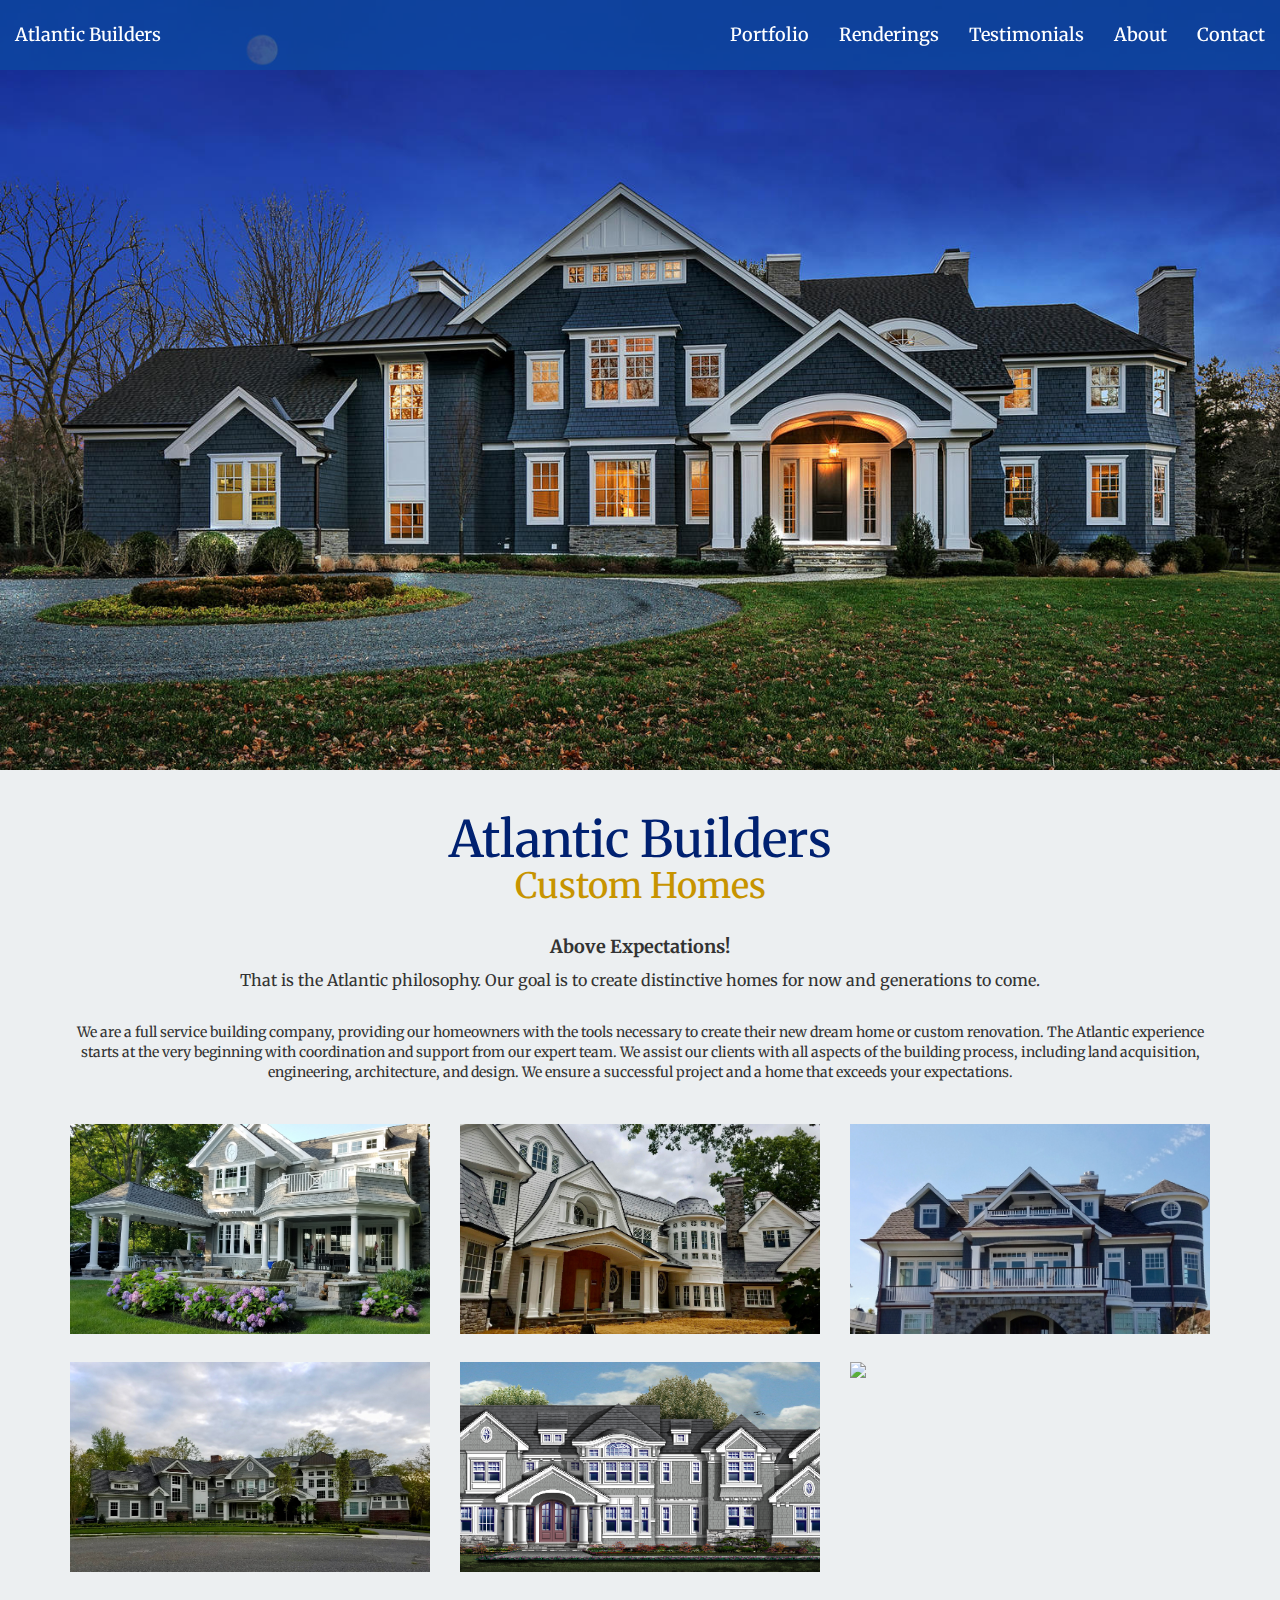
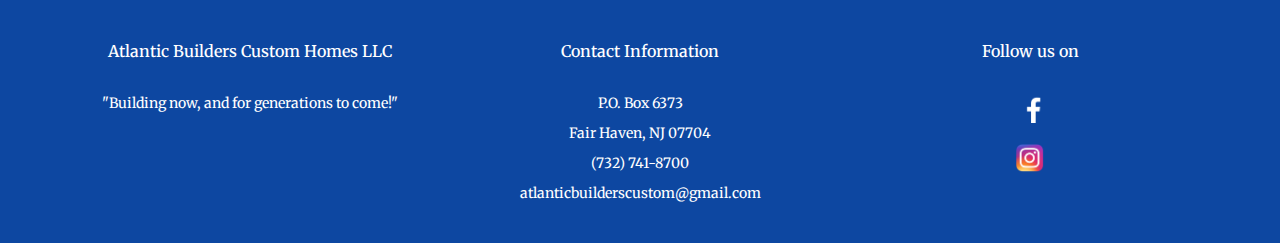
==== commit b9f3820a: "Launched website" ====
--- a/index.html
+++ b/index.html
@@ -59,8 +59,8 @@
 			</div>
 			<div class="row">
 				<div class="col-md-4 col-sm-6 col-xs-12 main-container">
-					<a class="no-border" href="img/homepage/IMG_1978.jpg" data-lightbox="index-imgs">
-						<img class="img-responsive main-photo center-block" src="img/homepage/IMG_1978.jpg"/>
+					<a class="no-border" href="img/homepage/IMG_1978.JPG" data-lightbox="index-imgs">
+						<img class="img-responsive main-photo center-block" src="img/homepage/IMG_1978.JPG"/>
 					</a>
 				</div>
 				<div class="col-md-4 col-sm-6 col-xs-12 main-container">
@@ -101,9 +101,9 @@
 					<div class="col-md-4 col-sm-6 col-xs-12 footer-style">
 						<p class="footer-header">Contact Information</p>
 						<br/>
-						<p>137 Grange Avenue</p>
+						<p>P.O. Box 6373</p>
 						<p>Fair Haven, NJ 07704</p>
-						<p>(732) 241-5449</p>
+						<p>(732) 741-8700</p>
 						<p>atlanticbuilderscustom@gmail.com</p>
 					</div>
 					<div class="col-md-4 col-sm-6 col-xs-12 footer-style">
--- a/css/style.css
+++ b/css/style.css
@@ -76,7 +76,7 @@
 	justify-content: center;
 	align-items: center;
 	margin-bottom: 2em;
-	height: 500px;
+	height: 37em;
 	overflow: hidden;
 }
 
